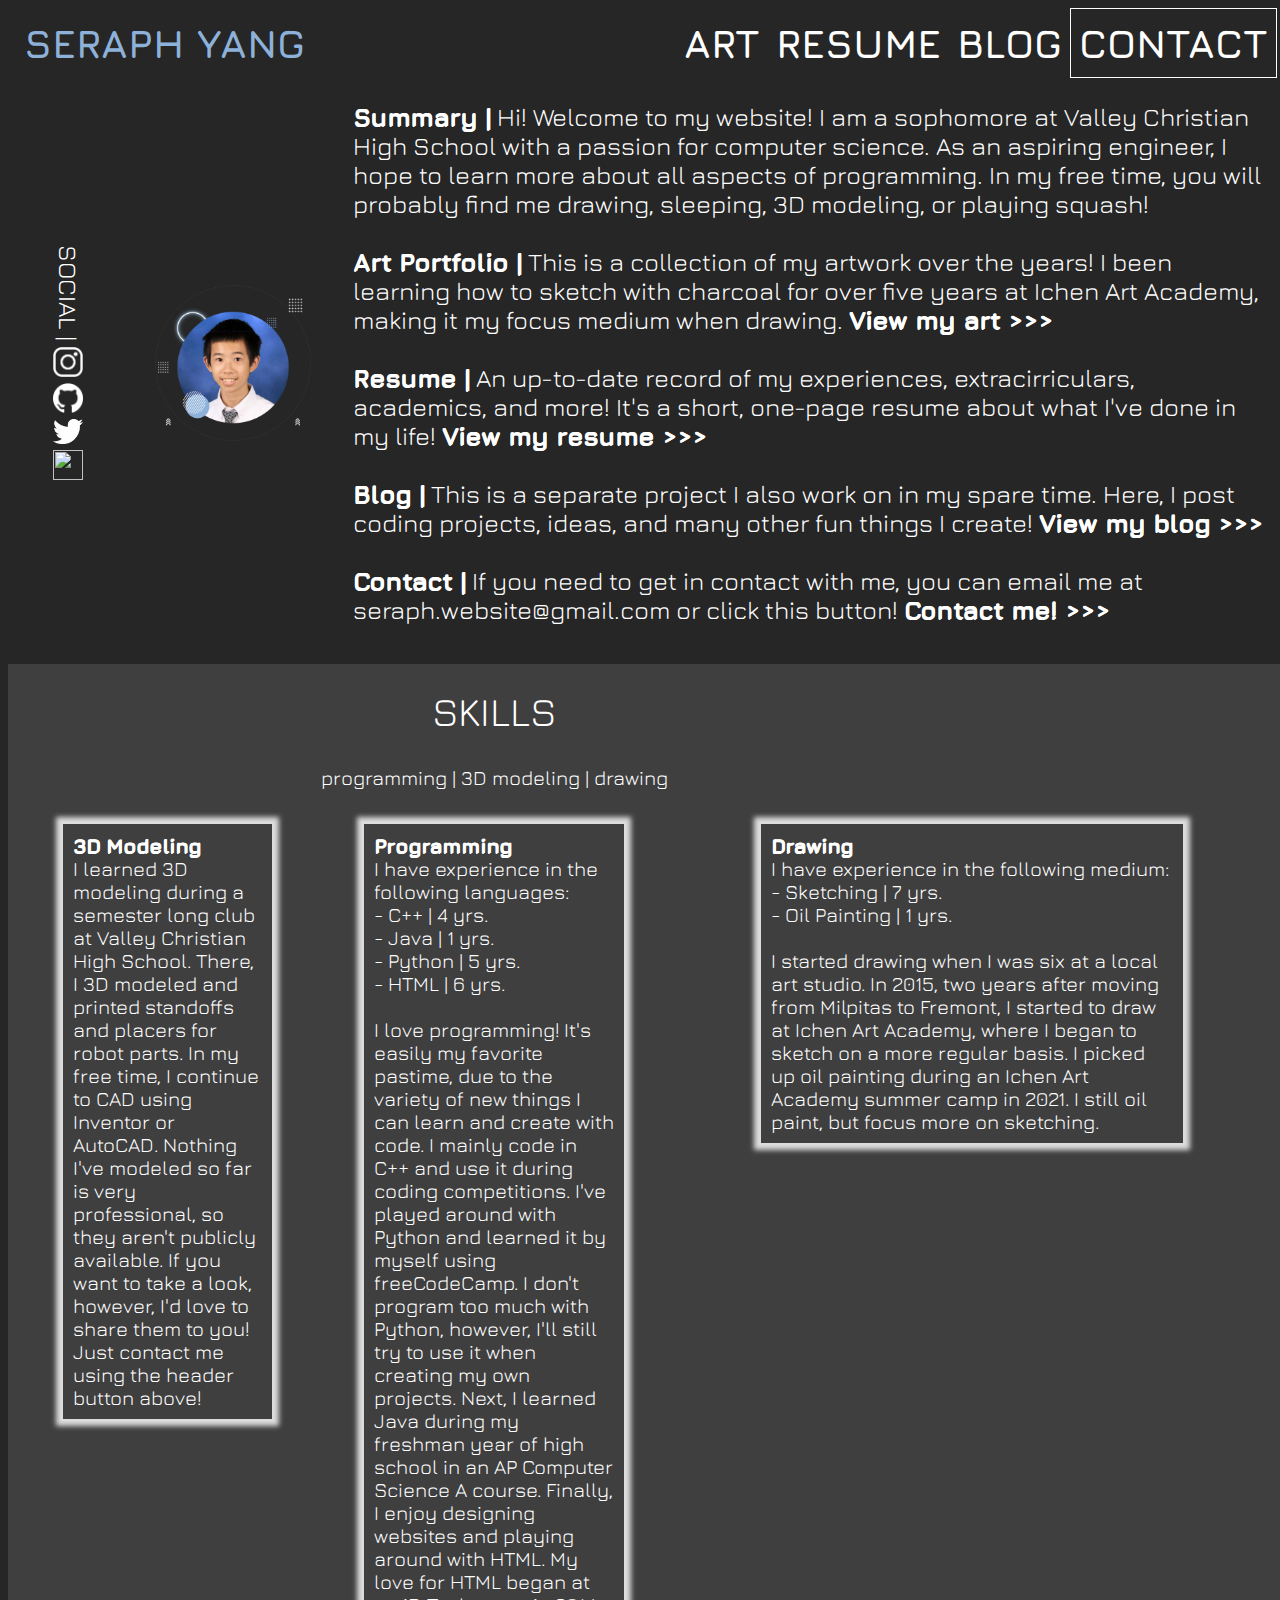
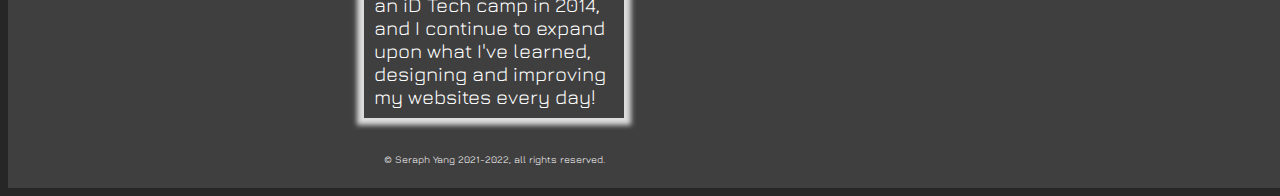
==== index.html @ fbb17c58 "Add files via upload" ====
<html>
  <link rel="stylesheet" href="main.css">
  <link rel="stylesheet" href="/fontawesome/css/brands.css">
  <table class="header">
    <tr>
      <th class="title" colspan="4" nowrap="nowrap"><a href="index.html" class="link-title" style="color: #8eb1d9">SERAPH YANG</a></th>
      <th class="unfilled"></th>
      <th class="unfilled"></th>
      <th class="unfilled"></th>
      <th class="unfilled"></th>
      <th class="header"><a href="art.html" class="link">ART</a></th>
      <th class="header"><a href="resume.html" class="link">RESUME</a></th>
      <th class="header"><a href="#" class="link">BLOG</a></th>
      <th class="header-contact"><a href="contact.html" class="link">CONTACT</a></th>
    </tr>
    <tr class="empty"><th></th></tr>
      <td class="social" colspan="2">
        SOCIAL |
        <a href="https://instagram.com/giraffe.yang"><img src="instagram.png" width="30px" height="auto"></a>
        <a href="https://github.com/giraffe-yang"><img src="github.png" width="30px" height="auto"></a>
        <a href="https://twitter.com/seraphkyang"><img src="twitter.png" width="30px" height="auto"></a>
        <a href="https://linkedin.com/in/seraph-yang"><img src="linkedin.png" width="30px" height="auto"></a>
      </td>
      <td class="image" colspan="4"><img src="seraph.png" width="75%"></td>
      <td class="body-description" colspan="6">
        <strong>Summary |</strong>
        Hi! Welcome to my website! I am a sophomore at Valley Christian High School with a passion for computer science. As an aspiring engineer, I hope to learn more about all aspects of programming. In my free time, you will probably find me drawing, sleeping, 3D modeling, or playing squash!
        <br><br>
        <strong>Art Portfolio |</strong>
        This is a collection of my artwork over the years! I been learning how to sketch with charcoal for over five years at Ichen Art Academy, making it my focus medium when drawing. <strong><a href="art.html">View my art >>></a></strong>
        <br><br>
        <strong>Resume |</strong>
        An up-to-date record of my experiences, extracirriculars, academics, and more! It's a short, one-page resume about what I've done in my life! <strong><a href="resume.html">View my resume >>></a></strong>
        <br><br>
        <strong>Blog |</strong>
        This is a separate project I also work on in my spare time. Here, I post coding projects, ideas, and many other fun things I create! <strong><a href="#">View my blog >>></a></strong>
        <br><br>
        <strong>Contact |</strong>
        If you need to get in contact with me, you can email me at <a href="mailto:seraph.website@gmail.com">seraph.website@gmail.com</a> or click this button! <strong><a href="mailto:seraph.website@gmail.com">Contact me! >>></a></strong>
      </td>
    </tr>
    <tr class="empty"><th></th></tr>
    <tr class="empty"><th></th></tr>
    <tr class="bottom">
      <th class="unfilled" colspan="4"></th>
      <td class="bottom-title" colspan="4">SKILLS</td>
      <th class="unfilled" colspan="4"></th>
    </tr>
    <tr class="bottom">
      <th class="unfilled" colspan="4"></th>
      <td class="bottom-description" colspan="4" nowrap="nowrap">programming | 3D modeling | drawing</td>
      <th class="unfilled" colspan="4"></th>
    </tr>
    <tr class="bottom">
      <td class="sub-description" colspan="4">
        <div class="sub-description-container">
          <p class="box">
            <strong>3D Modeling</strong>
            <br>
            I learned 3D modeling during a semester long club at Valley Christian High School. There, I 3D modeled and printed standoffs and placers for robot parts. In my free time, I continue to CAD using Inventor or AutoCAD. Nothing I've modeled so far is very professional, so they aren't publicly available. If you want to take a look, however, I'd love to share them to you! Just contact me using the header button above!
          </p>
        </div>
      </td>
      <td class="sub-description" colspan="4">
        <div class="sub-description-container">
          <p class="box">
            <strong>Programming</strong>
            <br>
            I have experience in the following languages:
            <br>
            - C++ | 4 yrs.
            <br>
            - Java | 1 yrs.
            <br>
            - Python | 5 yrs.
            <br>
            - HTML | 6 yrs.
            <br><br>
            I love programming! It's easily my favorite pastime, due to the variety of new things I can learn  and create with code. I mainly code in C++ and use it during coding competitions. I've played around with Python and learned it by myself using freeCodeCamp. I don't program too much with Python, however, I'll still try to use it when creating my own projects.  Next, I learned Java during my freshman year of high school in an AP Computer Science A course. Finally, I enjoy designing websites and playing around with HTML. My love for HTML began at an iD Tech camp in 2014, and I continue to expand upon what I've learned, designing and improving my websites every day!
          </p>
        </div>
      </td>
      <td class="sub-description" colspan="4">
        <p class="box">
          <strong>Drawing</strong>
          <br>
          I have experience in the following medium:
          <br>
          - Sketching | 7 yrs.
          <br>
          - Oil Painting | 1 yrs.
          <br><br>
          I started drawing when I was six at a local art studio. In 2015, two years after moving from Milpitas to Fremont, I started to draw at Ichen Art Academy, where I began to sketch on a more regular basis. I picked up oil painting during an Ichen Art Academy summer camp in 2021. I still oil paint, but focus more on sketching.
        </p>
      </td>
    </tr>
    <tr class="copyright">
      <td class="unfilled" colspan="4"></td>
      <td class="notice" colspan="4">&copy; Seraph Yang 2021-2022, all rights reserved.</td>
      <td class="unfilled" colspan="4"></td>
    </tr>
  </table>
</html>
---- main.css ----
@import url('https://fonts.googleapis.com/css?family=Jura&display=swap');
html {
  background-color: #262626;
  font-family: 'Jura';
  color: #ffffff;
}

a {
  text-decoration: none;
  color: #ffffff;
}

strong {
  text-shadow: 0px 1px, 1px 0px, 1px 0px;
}

td, th {
  width: auto;
  padding: 8px;
}

.title {
  font-size: 40px;
  text-align: left;
}

.header {
  font-size: 40px;
}

.header-contact {
  font-size: 40px;
  border: 1px solid #ffffff;
}

th:hover {
  text-decoration: underline;
}

.empty {
  height: 5%;
}

.image {
  text-align: center;
  width: 35%;
}

.social {
  width: 5%;
  font-size: 25px;
  text-align: center;
  writing-mode: vertical-lr;
  text-orientation: mixed;
}

.body-description {
  font-size: 25px;
  width: auto;
}

.bottom-title {
  text-align: center;
}

hr {
  border: 1px solid #ffffff;
  width: 10%;
}

.bottom-description {
  text-align: center;
  font-size: 20px;
}

.box {
  margin-left: auto;
  margin-right: auto;
  font-size: 20px;
  font-family: 'Jura';
  color: #ffffff;
  border: 2px solid #dcdcdc;
  padding: 10px; 
  width: 70%;
  height: auto;  
  box-shadow: 0px 0px 5px 5px #dcdcdc;
}

.sub-description {
  padding: 10px;
  vertical-align: top;
}

.bottom {
  border: 15px solid #3f3f3f;
  background-color: #3f3f3f;
}

table {
  border-collapse: collapse;
}

.sub-description-container {
  margin: auto;
}

.copyright {
  border: 15px solid #3f3f3f;
  background-color: #3f3f3f;
}

.notice {
  text-align: center;
  font-size: 10px;
}

.link{
  display: inline-block;
  margin-block: 2px;
  text-decoration: none;
  color: #fff;
  position: relative;
}

.link::after{
  content: '';
  width: 100%;
  height: 5px;
  background-color: #ffffff;
  border-radius: 4px;
  position: absolute;
  left: 0;
  bottom: 0;
  transform: scaleX(0);
  transform-origin: left;
  transition: transform .25s ease;
}

.link:hover::after{
  transform: scaleX(1);
}

.link-title{
  display: inline-block;
  margin-block: 2px;
  text-decoration: none;
  color: #8eb1d9;
  position: relative;
}

.link-title::after{
  content: '';
  width: 100%;
  height: 5px;
  background-color: #8eb1d9;
  border-radius: 4px;
  position: absolute;
  left: 0;
  bottom: 0;
  transform: scaleX(0);
  transform-origin: left;
  transition: transform .25s ease;
}

.link-title:hover::after{
  transform: scaleX(1);
}
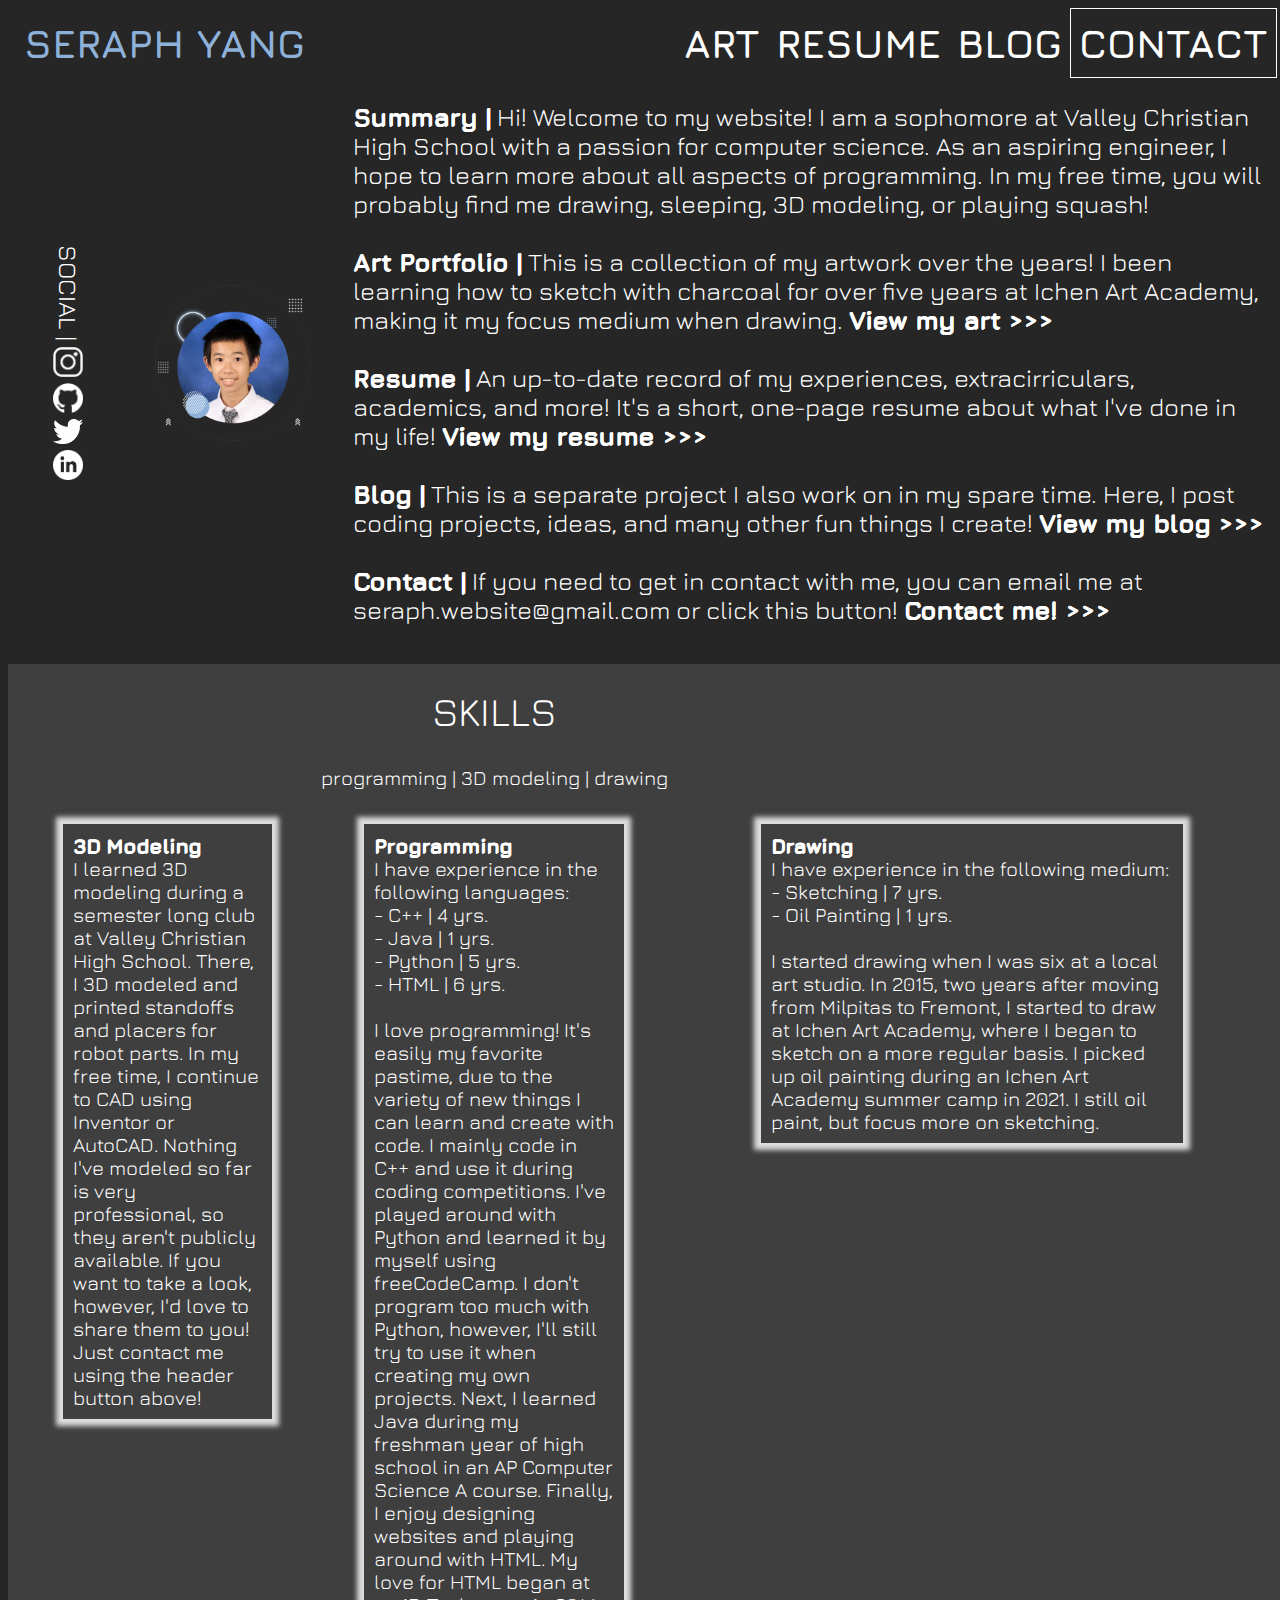
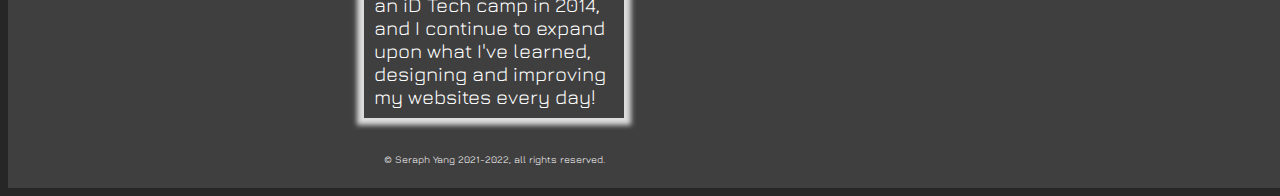
==== commit c57d79b8: "Update index.html" ====
--- a/index.html
+++ b/index.html
@@ -1,4 +1,5 @@
 <html>
+  <title>Seraph Yang</title>
   <link rel="stylesheet" href="main.css">
   <link rel="stylesheet" href="/fontawesome/css/brands.css">
   <table class="header">
@@ -100,4 +101,4 @@
       <td class="unfilled" colspan="4"></td>
     </tr>
   </table>
-</html>+</html>
